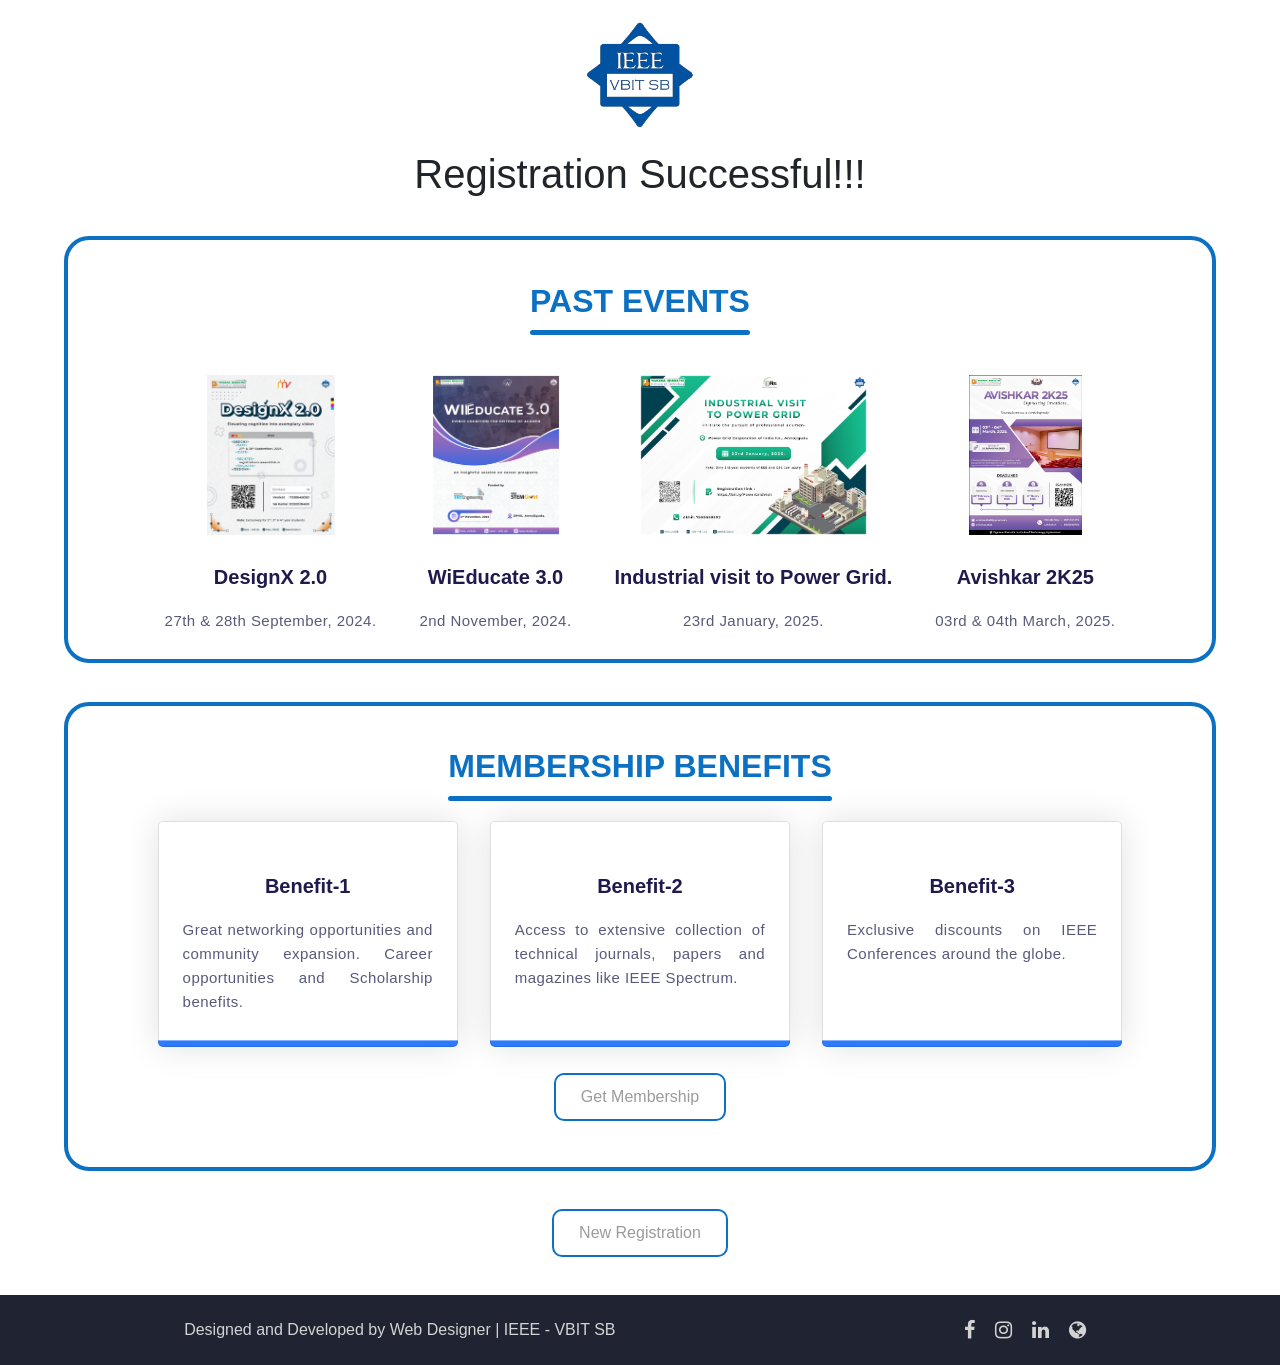
==== About.html @ 08960c58 "set the form for initially min 2 participants and max 3." ====
<!DOCTYPE html>
<html lang="en">

<head>
    <meta charset="UTF-8">
    <meta name="viewport" content="width=device-width, initial-scale=1.0">
    <title>IEEE - VBIT SB | Information</title>
    <link rel="shortcut icon" href="Assets/Images/logo.png" type="image/x-icon">
    <link rel="stylesheet" href="Assets/Styles/about.css">
    <link rel="stylesheet" href="https://stackpath.bootstrapcdn.com/bootstrap/4.3.1/css/bootstrap.min.css">
    <link rel="stylesheet" href="https://cdnjs.cloudflare.com/ajax/libs/font-awesome/4.7.0/css/font-awesome.min.css">
    <link rel="stylesheet" href="https://cdnjs.cloudflare.com/ajax/libs/animate.css/3.7.2/animate.min.css" />
    <link href="https://fonts.googleapis.com/css2?family=Poppins:wght@400;500;600&display=swap" rel="stylesheet" />
    <link rel="stylesheet" href="Assets/Styles/membership.css" />
</head>

<body>
    <header class=" animated fadeInUp">
        <img class="logo rounded mx-auto d-block" src="Assets/Images/logo.png" alt="IEEE - VBIT SB Logo">
    </header>
    <div class="animated fadeInUp">
        <h1 class="head-text">Registration Successful!!!</h1>
    </div>
    <div class="upcoming-Events animated fadeInUp">
        <section>
            <div class="section-header">
                <h2>PAST EVENTS</h2>
                <div class="ul"></div>
            </div>
            <div class="events">

                <div class="event-1">
                    <img class="imgs" src="Assets/Images/DesignX_2.0.heic" alt="">
                    <h3>DesignX 2.0</h3>
                    <p>
                        27th & 28th September, 2024.
                    </p>
                </div>
                <div class="event-2">
                    <img class="imgs" src="Assets/Images/WiE.jpg" alt="">
                    <h3>WiEducate 3.0</h3>
                    <p>
                        2nd November, 2024.
                    </p>
                </div>
                <div class="event-3">
                    <img class="imgs" src="Assets/Images/PES.jpg" alt="">
                    <h3>Industrial visit to Power Grid.</h3>
                    <p>
                        23rd January, 2025.
                    </p>
                </div>
                <div class="event-4">
                    <img class="imgs" src="Assets/Images/AVK_2K25.jpg" alt="">
                    <h3>Avishkar 2K25</h3>
                    <p>
                        03rd & 04th March, 2025.
                    </p>
                </div>
            </div>
        </section>
    </div>
    <div class="membership-benefits upcoming-Events animated fadeInUp">
        <section>
            <div class="section-header">
                <h2>MEMBERSHIP BENEFITS</h2>
                <div class="ul"></div>
            </div>
            <div class="row1">
                <div class="column">
                    <div class="card">
                        <h3>Benefit-1</h3>
                        <p>
                            Great networking opportunities and community expansion. Career opportunities and Scholarship
                            benefits.
                        </p>
                    </div>
                </div>
                <div class="column">
                    <div class="card">
                        <h3>Benefit-2</h3>
                        <p>
                            Access to extensive collection of technical journals, papers and magazines like IEEE
                            Spectrum.
                        </p>
                    </div>
                </div>
                <div class="column">
                    <div class="card">
                        <h3>Benefit-3</h3>
                        <p>
                            Exclusive discounts on IEEE Conferences around the globe.
                        </p>
                    </div>
                </div>
            </div>
            <div class="link">
                <a href="https://bit.ly/membership_ieeevbitsb" target="blank"><button class="submit btn1"
                        type="submit">Get
                        Membership</button></a>
            </div>
        </section>

    </div>
    <div class="link">
        <a href="index.html"><button class="submit btn1" type="submit">New
                Registration</button></a>
    </div>




    <!-- Footer -->
    <footer class="footer d-flex justify-content-around container-fluid">
        <div class="row">Designed and Developed by Web Designer | IEEE - VBIT SB</div>
        <div class="row social-icons">       
            <a target="_blank" href="https://www.facebook.com/ieeevbitsb/"><i class="sm-logo fa fa-facebook"></i></a>
            <a target="_blank" href="https://www.instagram.com/ieee_vbitsb/"><i class="sm-logo fa fa-instagram"></i></a>
            <a target="_blank" href="https://www.linkedin.com/company/ieee-vbit-sb/"><i class="sm-logo fa fa-linkedin"></i></a>
            <a target="_blank" href="https://ieeevbitsb.in/"><i class="sm-logo fa fa-globe"></i></a>
        </div>
    </footer>

    <!-- Bootsrap Scripts -->
    <script src="Assets/Scripts/About.js"></script>
    <script src="https://code.jquery.com/jquery-3.5.1.slim.min.js"></script>
    <script src="https://stackpath.bootstrapcdn.com/bootstrap/4.5.2/js/bootstrap.min.js"></script>
</body>

</html>
---- Assets/Styles/about.css ----
* {
    padding: 0;
    margin: 0;
    box-sizing: border-box;
}

.logo {
    width: 150px;
    padding: 20px;
}

h2 {
    color: #0C71C3;
    font-weight: bolder !important;
    margin: 3% 0%;
}

.section-header {
    width: fit-content;
}

section {
    padding: 10px;
}

p {
    text-align: justify;
    margin-bottom: 0px !important;
}

.head-text {
    text-align: center;
}

/* Upcomming Events */

.upcoming-Events {
    width: 90%;
    background-color: rgb(255, 255, 255);
    margin: 3% auto;
    border-radius: 25px;
    border: 4px solid #0C71C3;
    display: flex;
    flex-direction: column;
    align-items: center;
    padding: 2%;
    padding-bottom: revert-layer;

}

.ue-head {
    text-align: center;
    font-size: 30px;
    width: fit-content;
    margin-bottom: 10px;
}

.ul {
    height: 5px;
    background-color: #0C71C3;
    border-radius: 10px;
    width: 100%;
    margin: 10px 0px;
}

.events {
    display: flex;
    color: rgb(0, 0, 0);
    justify-content: space-evenly;
    width: 100%;
    margin-top: 20px;
    flex-wrap: wrap;
}

.events h3 {
    text-align: center;
}

.events p {
    text-align: center;
}

.imgs {
    height: 160px;
    margin-bottom: 10px;
}

.event-1,
.event-2,
.event-3,
.event-4 {
    margin: 10px 20px;
    display: flex;
    align-items: center;
    flex-direction: column;
}

/* membership-benefits */



/* New Registration */

.new-registration {
    height: 40px;
    width: 200px;
    border: 4px solid #0C71C3;
    display: flex;
    justify-content: center;
    text-align: center;
    text-decoration: none;
    border-radius: 20px;
    align-items: center;
    font-size: 15px;
}

.link {
    display: flex;
    justify-content: center;
    margin-bottom: 3%;
}

/*******************
FOOTER
*******************/
.footer {
    background-color: #202332;
    color: #d3d3d3;
    padding: 15px 0;
}

.msg {
    width: 40%;
    display: flex;
    align-items: center;
    justify-content: space-between;
    position: fixed !important;
    top: 10%;
    right: 5%;
    z-index: 1000;
    opacity: 0;

    i {
        color: green;
    }
}

.footer div {
    display: flex;
    justify-content: center;
    align-items: center;
}



.sm-logo {
    color: #d3d3d3;
    margin: 10px;
    font-size: 20px !important;
}


/********************************
MEDIA QUERIES
********************************/

@media screen and (max-width: 426px) {
    .logo {
        width: 100px;
        padding: 5px;
    }

    h2 {
        font-size: large !important;
    }
}

@media screen and (max-width: 576px) {

    .participants {
        display: flex;
        overflow-x: scroll;
        margin: 10px auto;
        padding: 10px;
        scroll-snap-type: x mandatory;
    }

    .participant {
        min-width: 100% !important;
        padding: 15px;
        margin: 0;
        scroll-snap-align: center;
    }

    .footer {
        flex-direction: column !important;
        padding: 0;
        font-size: small;
        padding: 2vh 2vh;
    }

    .sm-logo {
        font-size: 15px !important;
    }
}

@media screen and (max-width: 341px) {
    .footer {
        font-size: 12px !important;
        padding: 2vh 2vh;
    }

    .sm-logo {
        font-size: 15px !important;
    }

}

@media screen and (max-width: 768px) and (min-width: 691px) {


    .events {
        display: flex;
        flex-wrap: wrap;
    }

    .imgs {
        height: 160px;
    }

    .event-1,
    .event-2,
    .event-3,
    .event-4 {
        padding: 2% 0%;
    }

}

@media screen and (max-width: 691px) and (min-width: 427px) {
    .events {
        display: flex;
        flex-wrap: wrap;
    }

    .imgs {
        height: 180px;
    }

    .event-1,
    .event-2,
    .event-3,
    .event-4 {
        padding: 2% 0%;
    }

}


@media screen and (max-width: 427px) and (min-width: 400px) {
    .events {
        display: flex;
        flex-direction: column;
    }

    .imgs {
        height: 140px;
    }

    .event-1,
    .event-2,
    .event-3,
    .event-4 {
        padding: 2% 0%;
    }

}

@media screen and (max-width: 427px) and (min-width: 376px) {
    .events {
        display: flex;
        flex-direction: column;
    }

    .imgs {
        height: 170px;
    }

    .event-1,
    .event-2,
    .event-3,
    .event-4 {
        padding: 2% 0%;
    }

}

@media screen and (max-width: 376px) {
    .events {
        display: flex;
        flex-direction: column;
    }

    .imgs {
        height: 150px;
    }

    .event-1,
    .event-2,
    .event-3,
    .event-4 {
        padding: 2% 0%;
    }

}

.btn1 {
    color: #9b9b9b;
    padding: 10px 25px;
    font-weight: 500;
    background: transparent;
    border-radius: 10px;
    outline: none !important;
    cursor: pointer;
    transition: all 0.3s ease;
    position: relative;
    display: inline-block;
    border: 2px solid #0C71C3;
    z-index: 1;
}

.btn1:hover {
    color: white;
}

.btn1:after {
    position: absolute;
    content: "";
    width: 100%;
    height: 0;
    top: 0;
    left: 0;
    z-index: -1;
    background: #0C71C3;
    border-radius: 6px;
    transition: all 0.3s ease;
}

.btn1:hover:after {
    top: auto;
    bottom: 0;
    height: 100%;

}
---- Assets/Styles/membership.css ----
* {
  padding: 0;
  margin: 0;
  box-sizing: border-box;
}

section {
  width: 100%;
  display: grid;
  place-items: center;
}

.row1 {
  display: flex;
  flex-wrap: wrap;
  margin: 10px 0px;
}

.column {
  width: 100%;
  padding: 0 1em 1em 1em;
  text-align: center;
}

.card {
  width: 100%;
  height: 100%;
  padding: 2em 1.5em;
  background: linear-gradient(#ffffff 50%, #2c7bfe 50%);
  background-size: 100% 200%;
  background-position: 0 2.5%;
  border-radius: 5px;
  box-shadow: 0 0 35px rgba(0, 0, 0, 0.12);
  transition: 0.5s;
}

h3 {
  font-size: 20px;
  font-weight: 600;
  color: #1f194c;
  margin: 1em 0;
}

p {
  color: #575a7b;
  font-size: 15px;
  line-height: 1.6;
  letter-spacing: 0.03em;
}

.icon-wrapper {
  background-color: #2c7bfe;
  position: relative;
  margin: auto;
  font-size: 30px;
  height: 2.5em;
  width: 2.5em;
  color: #ffffff;
  border-radius: 50%;
  display: grid;
  place-items: center;
  transition: 0.5s;
}

.card:hover {
  background-position: 0 100%;
}

.card:hover .icon-wrapper {
  background-color: #ffffff;
  color: #2c7bfe;
}

.card:hover h3 {
  color: #ffffff;
}

.card:hover p {
  color: #f0f0f0;
}

@media screen and (min-width: 768px) {
  section {
    padding: 0 2em;
  }

  .column {
    flex: 0 50%;
    max-width: 50%;
  }
}

@media screen and (min-width: 992px) {
  section {
    padding: 1em 3em;
  }

  .column {
    flex: 0 0 33.33%;
    max-width: 33.33%;
  }
}
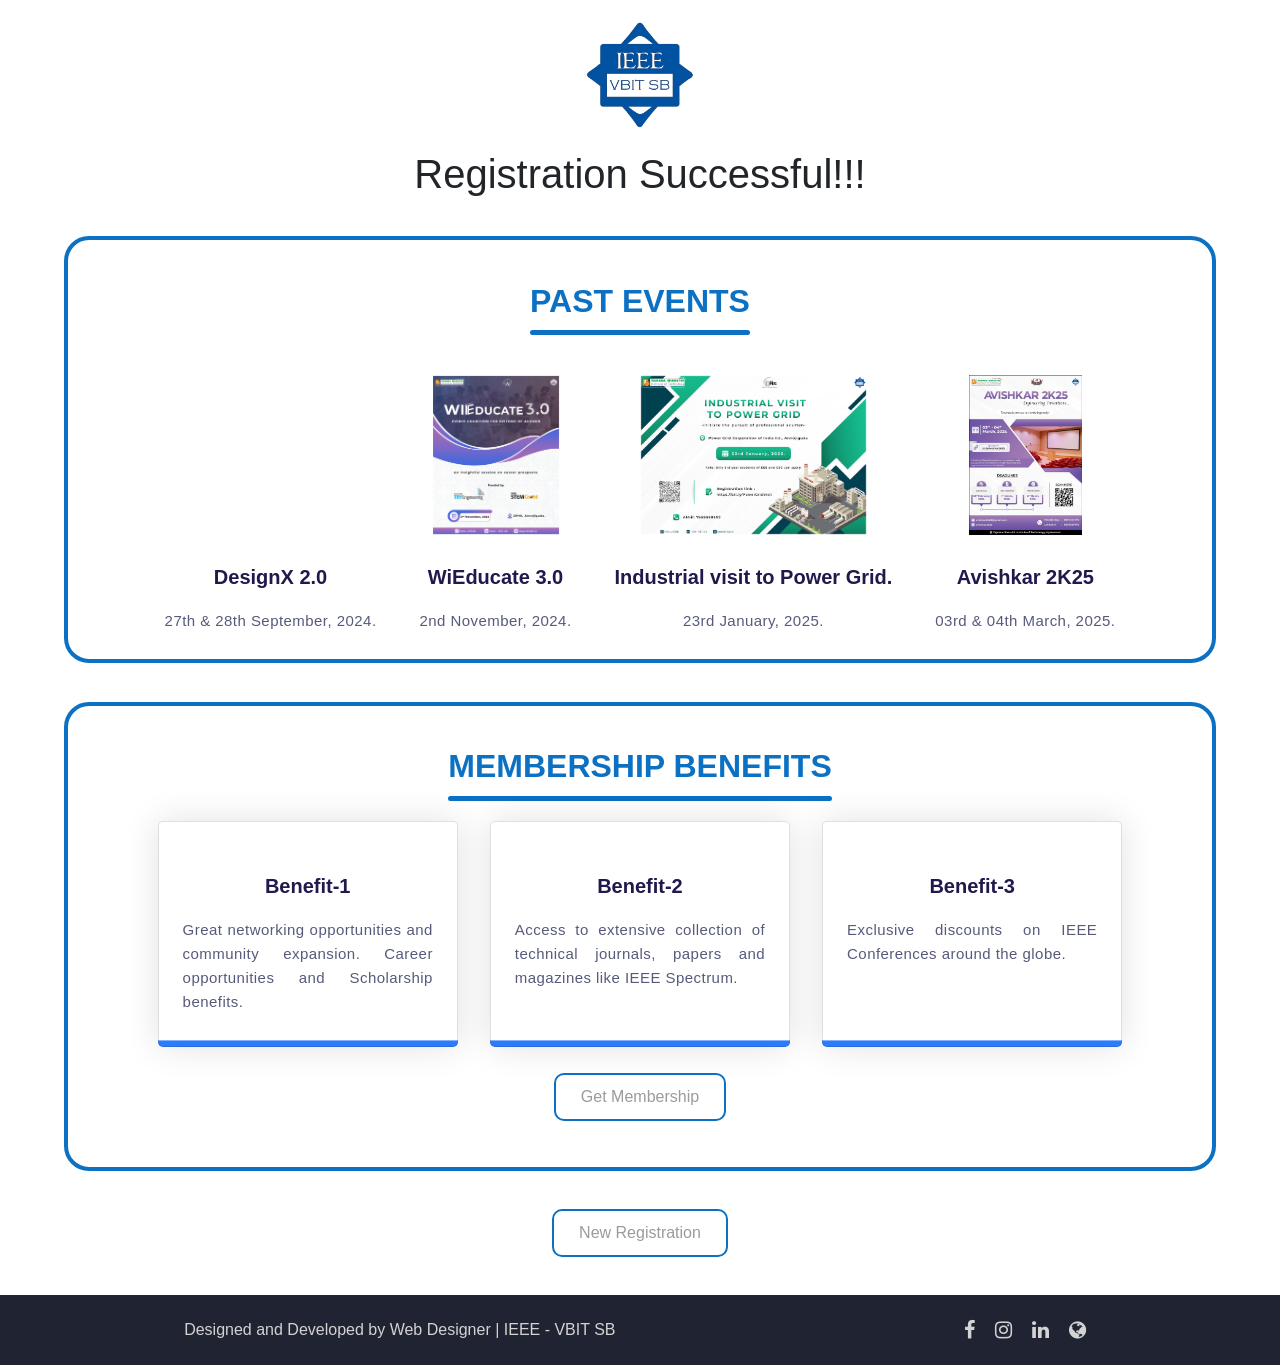
==== commit 7ff80d88: "changed the DesignX_2.0 poster" ====
--- a/About.html
+++ b/About.html
@@ -30,7 +30,7 @@
             <div class="events">
 
                 <div class="event-1">
-                    <img class="imgs" src="Assets/Images/DesignX_2.0.heic" alt="">
+                    <img class="imgs" src="Assets/Images/DesignX_2.0.jpg" alt="">
                     <h3>DesignX 2.0</h3>
                     <p>
                         27th & 28th September, 2024.
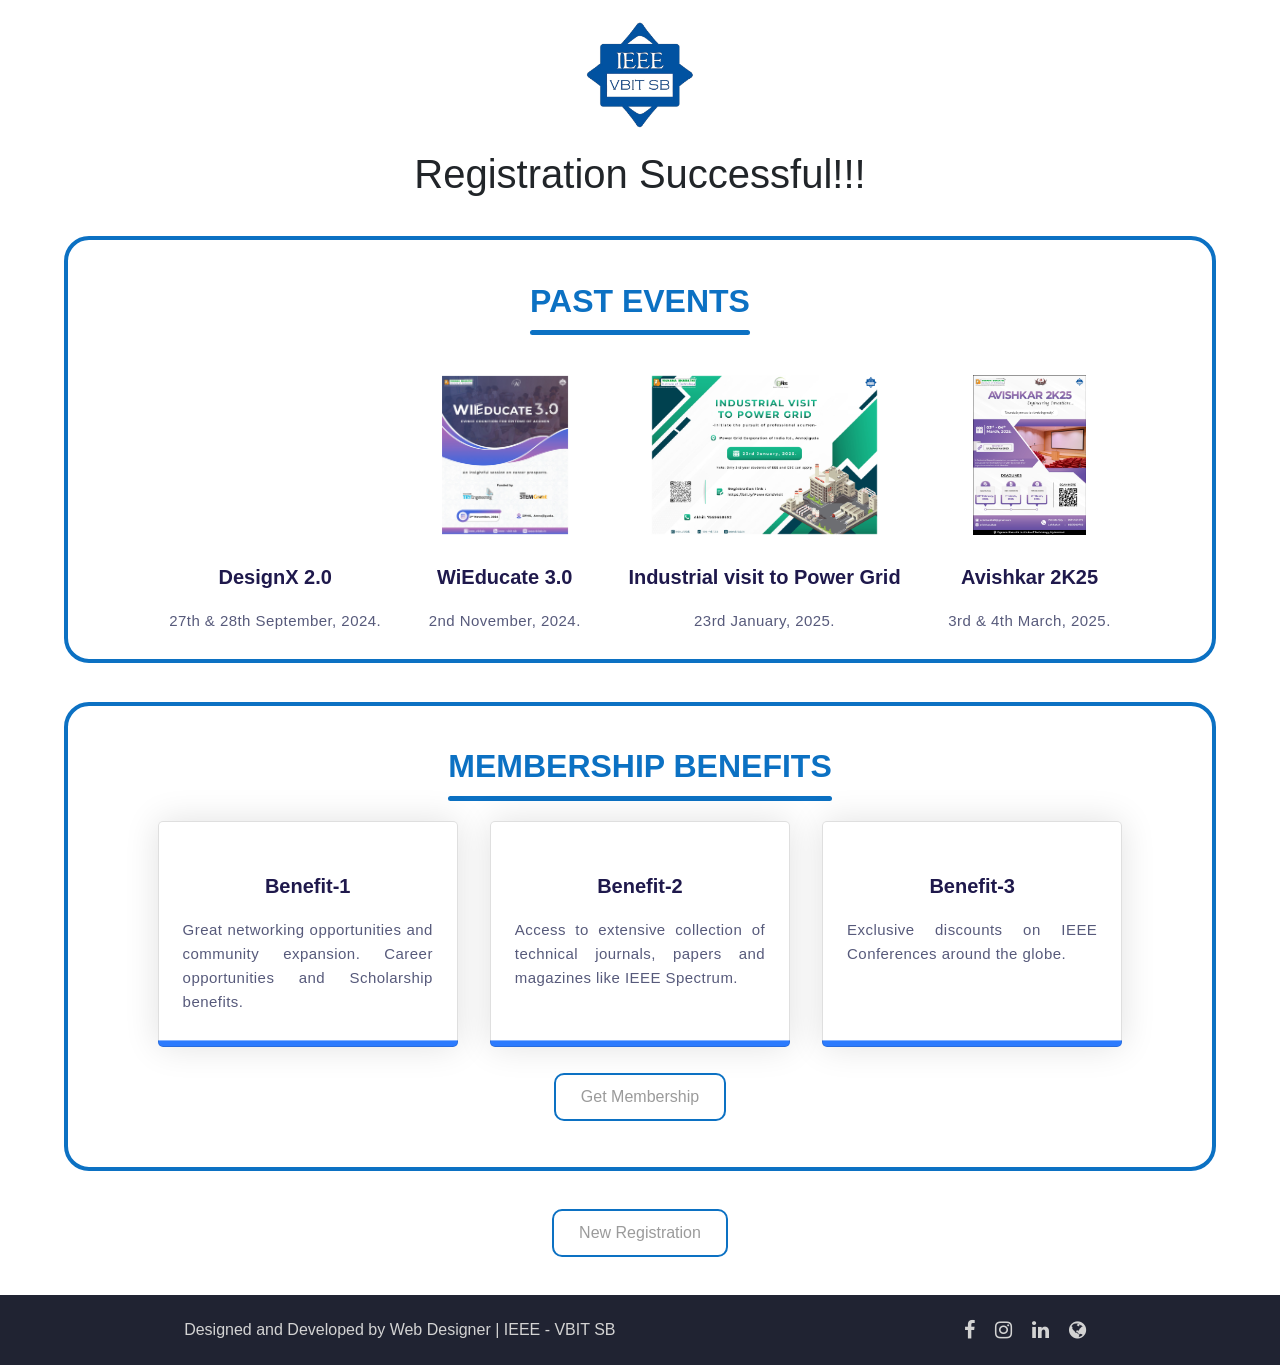
==== commit 353adbe5: "changed date format in about" ====
--- a/About.html
+++ b/About.html
@@ -45,7 +45,7 @@
                 </div>
                 <div class="event-3">
                     <img class="imgs" src="Assets/Images/PES.jpg" alt="">
-                    <h3>Industrial visit to Power Grid.</h3>
+                    <h3>Industrial visit to Power Grid</h3>
                     <p>
                         23rd January, 2025.
                     </p>
@@ -54,7 +54,7 @@
                     <img class="imgs" src="Assets/Images/AVK_2K25.jpg" alt="">
                     <h3>Avishkar 2K25</h3>
                     <p>
-                        03rd & 04th March, 2025.
+                        3rd & 4th March, 2025.
                     </p>
                 </div>
             </div>
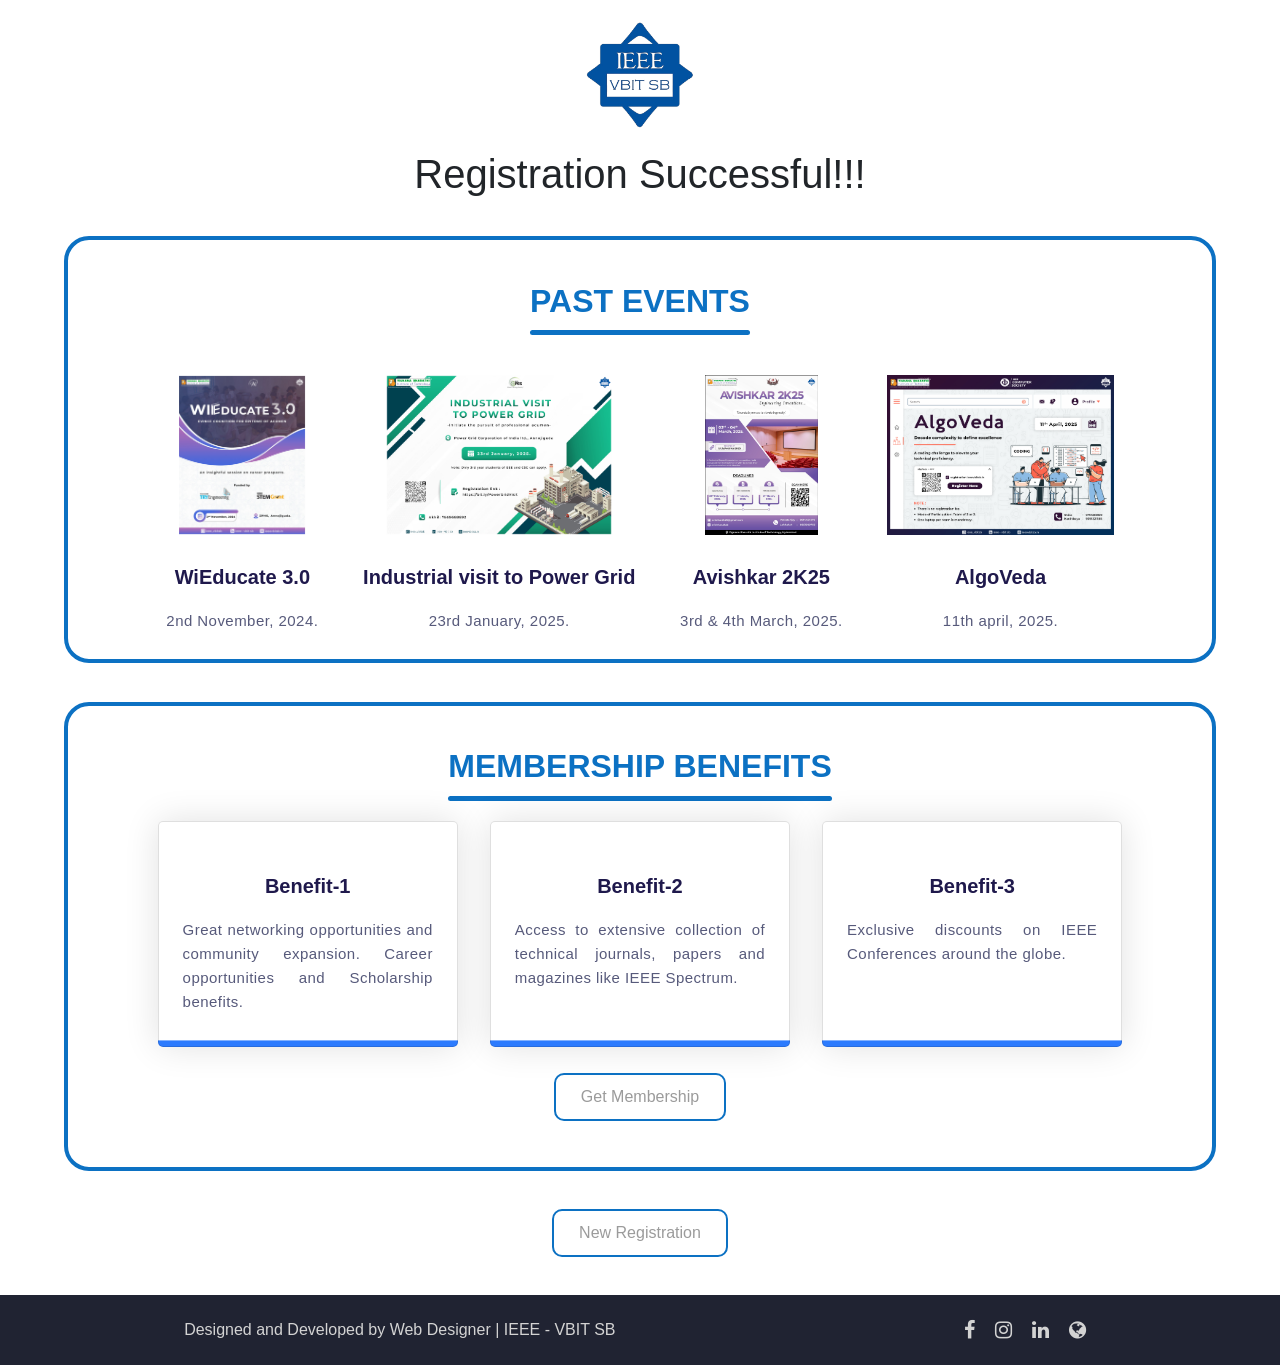
==== commit a6858a13: "changes made for new registration ComSoc" ====
--- a/About.html
+++ b/About.html
@@ -30,31 +30,31 @@
             <div class="events">
 
                 <div class="event-1">
-                    <img class="imgs" src="Assets/Images/DesignX_2.0.jpg" alt="">
-                    <h3>DesignX 2.0</h3>
-                    <p>
-                        27th & 28th September, 2024.
-                    </p>
-                </div>
-                <div class="event-2">
                     <img class="imgs" src="Assets/Images/WiE.jpg" alt="">
                     <h3>WiEducate 3.0</h3>
                     <p>
                         2nd November, 2024.
                     </p>
                 </div>
-                <div class="event-3">
+                <div class="event-2">
                     <img class="imgs" src="Assets/Images/PES.jpg" alt="">
                     <h3>Industrial visit to Power Grid</h3>
                     <p>
                         23rd January, 2025.
                     </p>
                 </div>
+                <div class="event-3">
+                        <img class="imgs" src="Assets/Images/AVK_2K25.jpg" alt="">
+                        <h3>Avishkar 2K25</h3>
+                        <p>
+                            3rd & 4th March, 2025.
+                        </p>
+                </div>
                 <div class="event-4">
-                    <img class="imgs" src="Assets/Images/AVK_2K25.jpg" alt="">
-                    <h3>Avishkar 2K25</h3>
+                    <img class="imgs" src="Assets/Images/AlgoVeda.jpg" alt="">
+                    <h3>AlgoVeda</h3>
                     <p>
-                        3rd & 4th March, 2025.
+                        11th april, 2025.
                     </p>
                 </div>
             </div>
